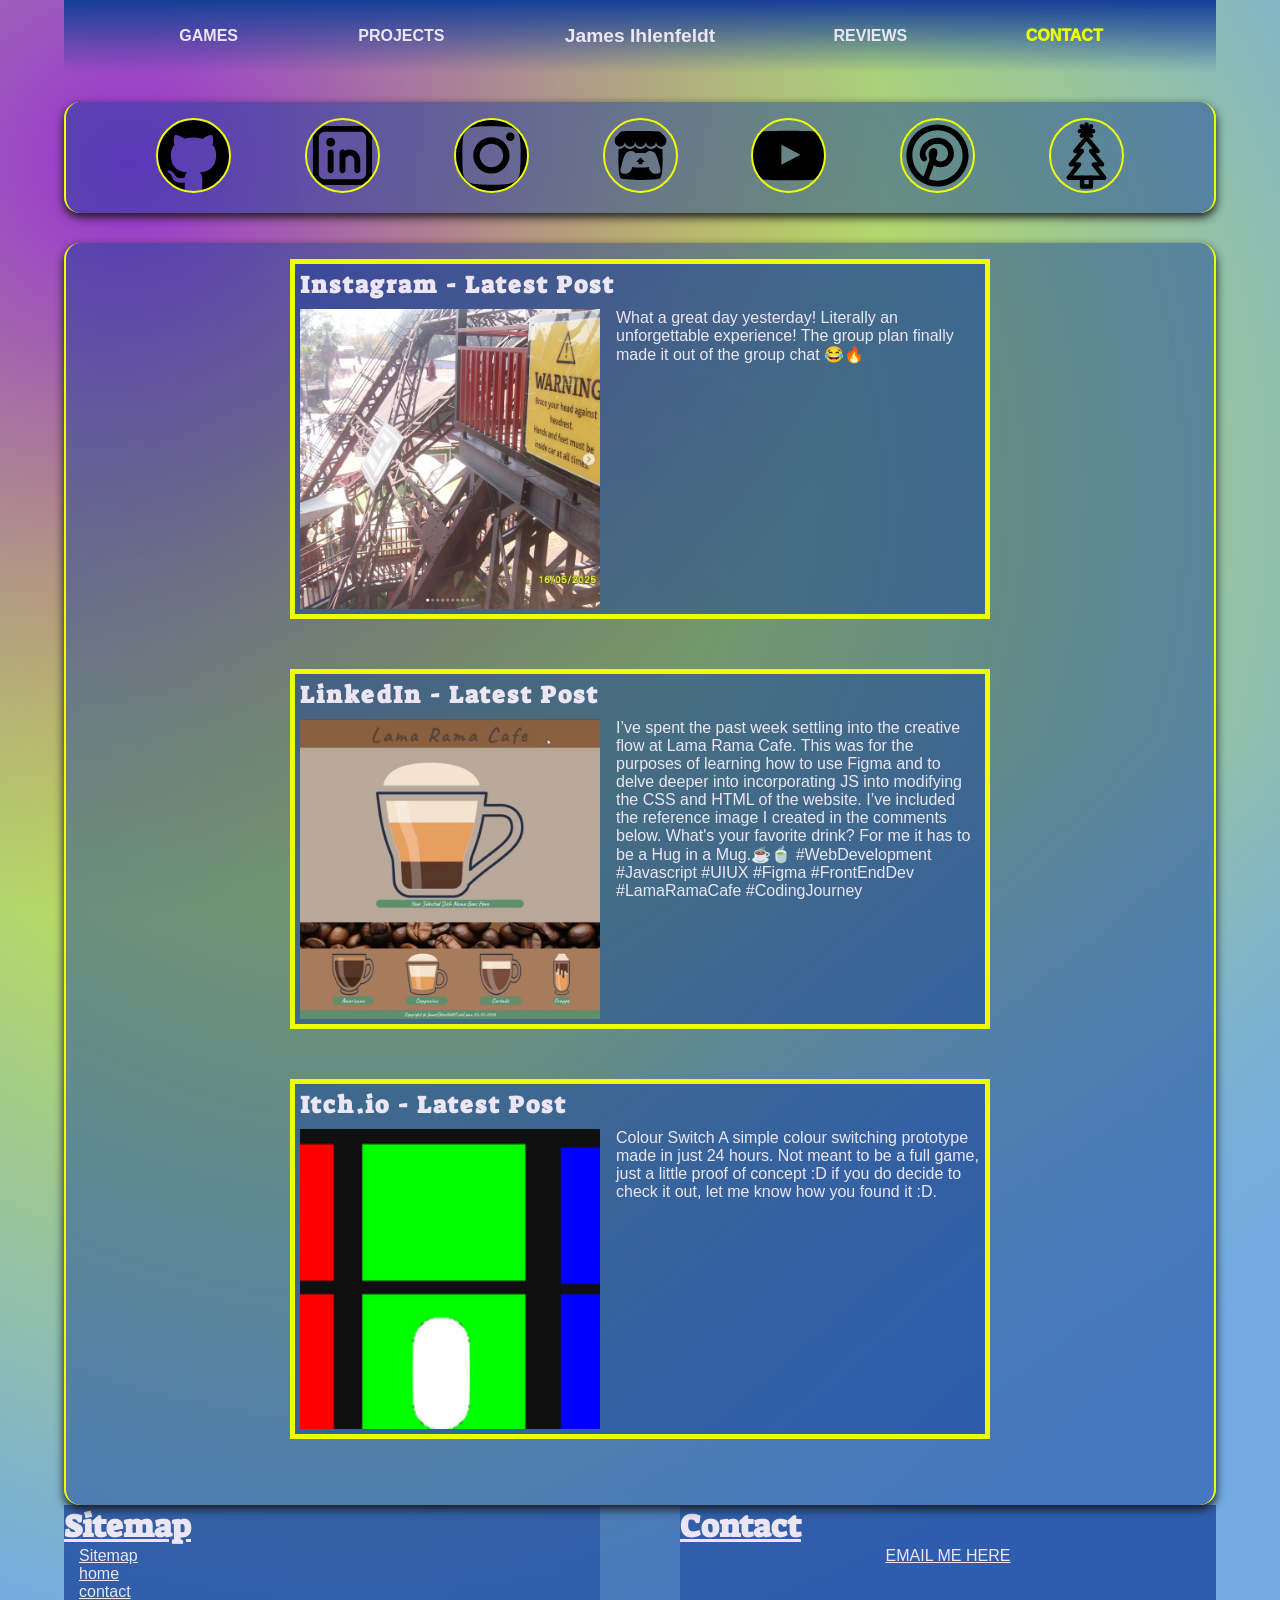
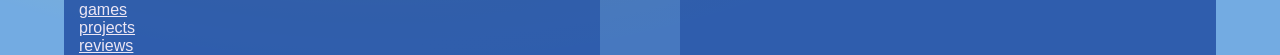
==== HTML/contact.html @ 8f9708d9 "Initial commit Created from https://vercel.com/new" ====
<!DOCTYPE html>
<html lang="en">
<head>
    <meta charset="UTF-8">
    <meta name="viewport" content="width=device-width, initial-scale=1.0">
    <title>Contact</title>
    <link rel="stylesheet" href="/CSS/prefabs.css" type="text/css">
    <link rel="stylesheet" href="/CSS/contact.css" type="text/css">

<script src="/JS/contact/links.js" defer></script>
<script src="/JS/contact/recentPosts.js" defer></script>

    <script src="/JS/htmlHeader.js" defer></script>
    <script src="/JS/htmlFooter.js" defer></script>

</head>
<body>

    <header>

    </header>

    <main>

        <section id="circleLinks" class="classContainer">

        </section>

        <section id="recentPosts" class="classContainer center">
        </section>
        


    </main>
    
    <footer>
        
    </footer>

</body>
</html>
---- CSS/prefabs.css ----
* {
    padding: 0;
    margin: 0;
    box-sizing: border-box;
   font-family: 'Segoe UI', sans-serif;
   color: var(--mainTwo);
    font-size: 16px;
}

h1{
    font-size: 32px;
  font-family: "Suez One", serif;
}

h2{
    font-size: 24px;
    letter-spacing: 2px;
    font-family: "Suez One", serif;

}

h3 {
    font-family: 'Suez One', serif;
}


:root {
    --mainOne:       #163f9879;
    --mainTwo:       #ece6f4;
    --secondary:     #73abe2;
    --secondaryTrans:#73abe279;
    --accent:        #edff00;
    --neutral:       #9732d4;
    --default:       #19191a;
}

header { order: 0; }
main   { order: 1; flex: 1; }
footer { order: 2; }

body {
    display: flex;
    flex-direction: column;
    background: var(--mainTwo);
    margin-right: 4rem;
    margin-left: 4rem;
    background-image:
        radial-gradient(circle at 10% 10%, var(--neutral) 0%, transparent 40%),
        radial-gradient(circle at 90% 90%, var(--secondary) 0%, transparent 40%),
        radial-gradient(circle at 30% 30%, var(--accent) 0%, transparent 80%);
    background-color: #73abe2;
    background-position: center;
    background-repeat: no-repeat;
    background-size: cover;
    max-width: 100%;
}

.classContainer {
    flex: 1 1 500px;
    overflow: hidden;
    background: var(--mainOne);
    box-shadow: 0 4px 10px var(--default);
    backdrop-filter: blur(5px);
    -webkit-backdrop-filter: blur(5px);
    border: var(--accent) solid 2px;
    border-top: none;
    border-bottom: none;
    border-radius: 1rem;
    padding: 1rem;
    margin-top: 30px;
}

.hidden {
    display: none;
}

/* Button */
.pressButton {
    width: 40px;
    height: 40px;
    border-radius: 50%;
    border: 2px solid var(--mainTwo);
    background: var(--secondaryTrans);
    cursor: pointer;
    outline: none;
    transition: transform 0.1s, background 0.15s;
}

.pressButton img {
    width: 30px;
    height: 20px;
    margin-left: 2px;
    margin-top: 4px;
}

.rotated {
    transform: rotate(90deg);
    transition: transform 0.3s ease;
}

.pressButton:hover {
    background: #8ec3f8;
    transform: scale(0.95);
}

.pressButton:active {
    transform: scale(0.5);
}

.backButton img {
    transform: scale(-1, 1);
}

/* Whitespace image */
.whitespaceImage {
    background-image: url("../ASSETS/IMAGES/test1.png");
    background-size: cover;
}

/* Header */
header {
    padding: 25px;
    background: linear-gradient(180deg, #163f98 0%, #163f9885 50%, #163f9800 100%);
    display: grid;
    grid-template-columns: 1fr auto 1fr;
    align-items: center;
    font-size: medium;
    font-weight: bolder;
    position: sticky;
    top: 0px;
    z-index: 5;
    min-width: 400px;
    overflow-x: auto;
}

.navLeft,
.navRight {
    display: flex;
    justify-content: space-evenly;
    align-items: center;
    gap: 30px;
}

#mainTitle {
    text-align: center;
    font-size: larger;
    padding: 0 30px;
}

header a {
    text-decoration: none;
}

header a:hover {
    text-decoration: underline;
}

header a.active {
    color: var(--accent);
    font-weight: 1000;
}

/* Footer */
footer {
    color: var(--default);
    background: var(--mainOne);
    display: flex;
    gap: 80px;
    justify-content: center;
    max-height: 250px;
}

#sitemap,
#contact {
    flex: 1 1 250px;
    background-color: var(--mainOne);
    text-decoration: underline;
}

#sitemap ol {
    list-style-type: none;
    text-decoration: none;
    margin-left: 15px;
}

/* Utility */
.center {
    display: flex;
    flex-direction: column;
    justify-content: center;
    align-items: center;
}

/* Tablet + Phone */
@media screen and (min-width: 0px) and (max-width: 768px) {
    *{
        font-size: 15px;
    }


   body {
        display: flex;
        flex-direction: column;
        min-height: 100vh;
        margin: 0;
        /* Space to allow for no clipping of the header */
        margin-bottom: 50px; 
    }

    header {
        position: fixed;      
        bottom: 0px;
        top: unset;          
        left: 0;
        right: 0;
        background-color: var(--mainOne);
        display: flex;
        justify-content: center;
        gap: 12px;
        z-index: 5;
        overflow-x: auto;    /* allow scrolling if still too wide */
        flex-wrap: nowrap;
    }

    main {
        padding-bottom: 60px; 
        order: 1;
    }

    header { order: 3; }
    footer { order: 2; }

    header a {
        border-left: var(--accent) solid 12px;
        border-right: var(--accent) solid 12px;
    }

    footer {
        display: none;
    }
}

/* Tablet */
@media screen and (min-width: 300px) and (max-width: 768px) {
    main {
        background-color: lightgreen;
    }

    *{
    font-size: 15px;
    }
    
    h1{
    font-size: 28px;
    }

    h2{
    font-size: 24px;
    }

    h3{
    font-size: 20px;
    }


}

/* Phone */
@media screen and (min-width: 0px) and (max-width: 300px) {
    main {
        background-color: lightblue;
    }

    
    *{
    font-size: 15px;
    }
    
    h1{
    font-size: 20px;
    }

    h2{
    font-size: 18px;
    }

    h3{
    font-size: 16px;
    }
}
---- CSS/contact.css ----
img
{
        cursor: pointer;
     height: 300px;
    width: 300px;

    object-fit: cover; 
    object-position: center; 
}

.imageIcon{

    border: 2.5px solid var(--accent);
    cursor: pointer;
     height: 75px;
    width: 75px;
    border-radius: 50%;
    object-fit: cover; 
    object-position: center; 
}

.imageIcon:hover 
{
     border: 5px solid var(--accent);
     
}


.link {
  position: relative;
  display: inline-block;
  cursor: pointer;
}

.hoverName
{
    visibility: hidden;
    width: 100%;
    position: absolute;
    z-index: 1;
    pointer-events: none;

}

.link:hover .hoverName       {
  visibility: visible;
  background-color: var(--secondary);
  bottom: 25%;
}

#circleLinks
{
    display: flex;
    justify-content: space-evenly;
}


.mediaPage {
    display: grid;
    grid-template-columns: 300px 1fr;
    grid-template-rows: auto 1fr;
    max-width: 700px;
    gap: 0 16px;
    text-decoration: none;
    cursor: pointer;
    border: 5px solid var(--accent);
    padding: 5px;
    align-items: start;
    background-color: var(--mainOne);
    margin-bottom: 50px;
}

.mediaPage h2 {
    grid-column: 1 / -1;
    margin: 0 0 8px 0;
}

.mediaPage img {
    grid-column: 1;
    grid-row: 2;
}

.mediaPage p {
    grid-column: 2;
    grid-row: 2;
    margin: 0;
}
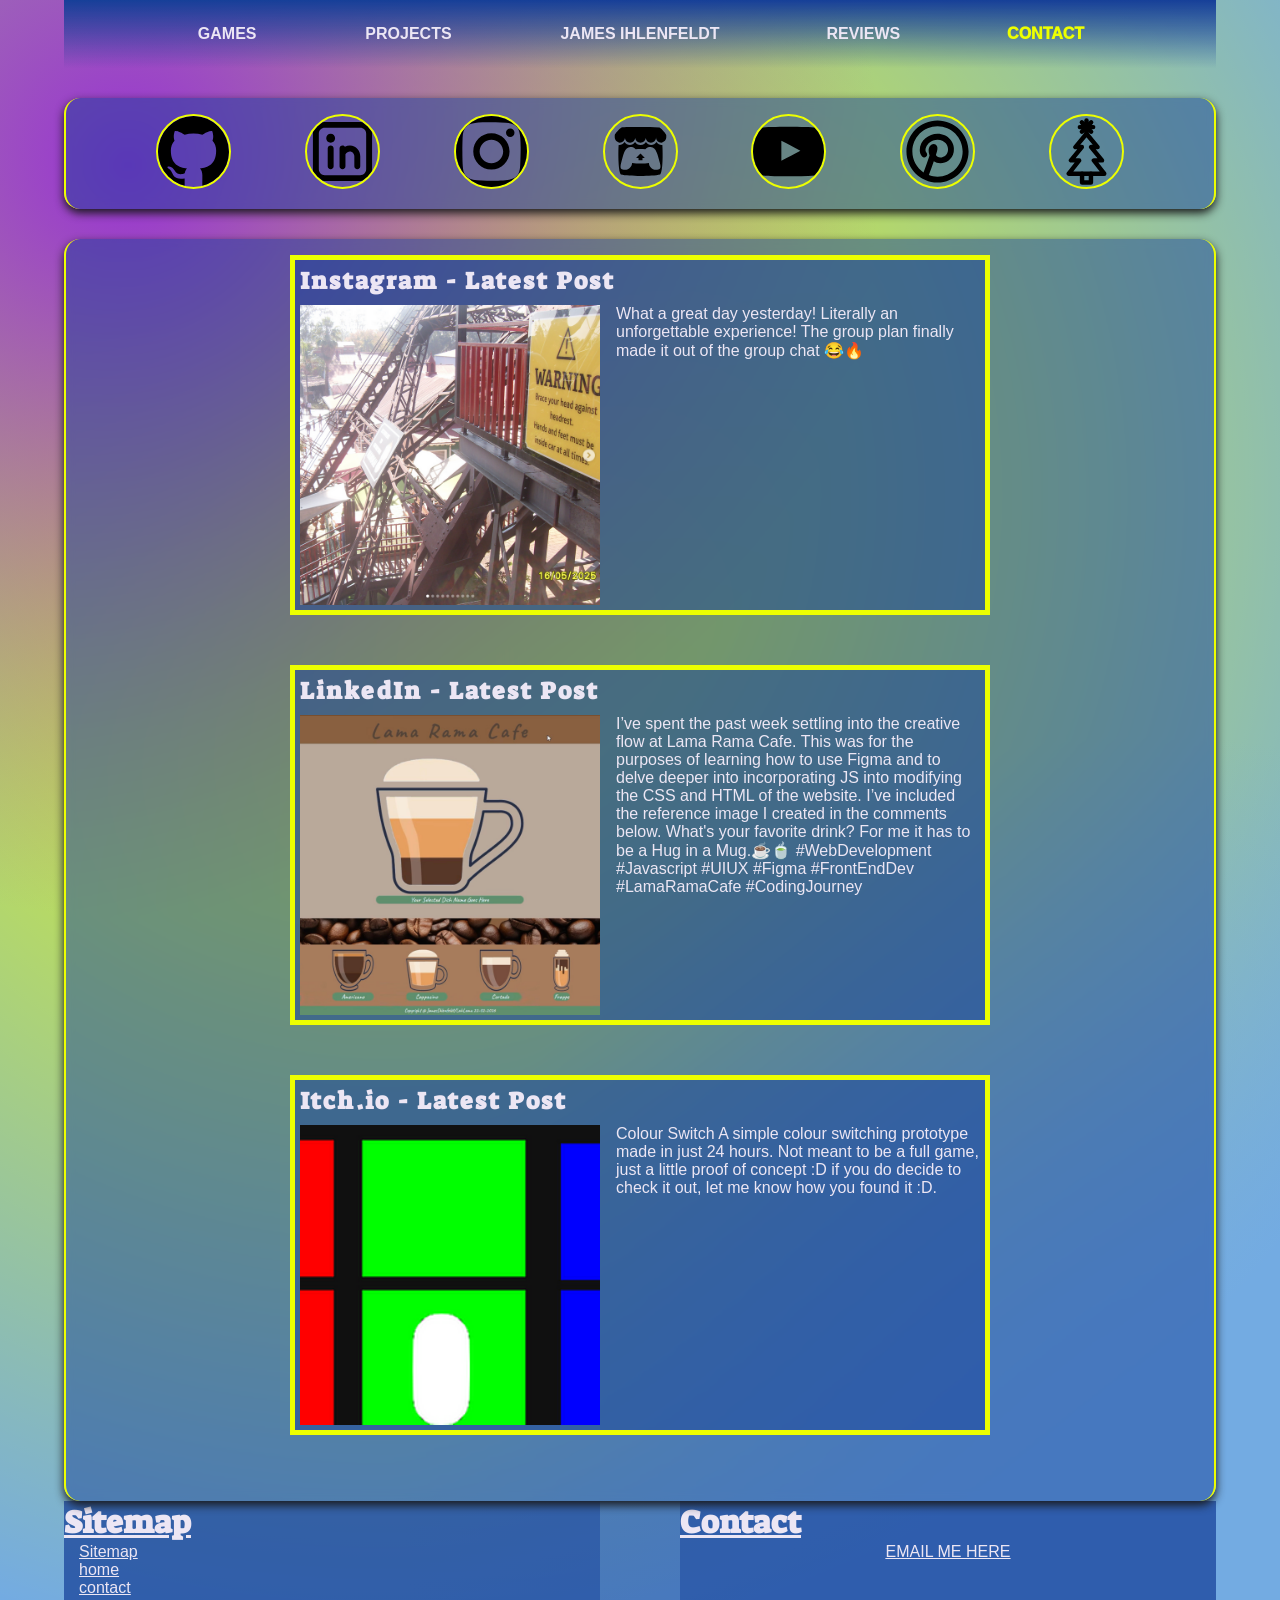
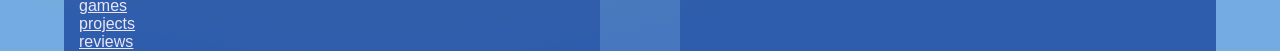
==== commit 9a0f23ee: "Update Tab Icons" ====
--- a/HTML/contact.html
+++ b/HTML/contact.html
@@ -7,6 +7,7 @@
     <link rel="stylesheet" href="/CSS/prefabs.css" type="text/css">
     <link rel="stylesheet" href="/CSS/contact.css" type="text/css">
 
+    <link rel="icon" href="/ASSETS/IMAGES/prefabs/contact.svg">
 <script src="/JS/contact/links.js" defer></script>
 <script src="/JS/contact/recentPosts.js" defer></script>
 
--- a/CSS/prefabs.css
+++ b/CSS/prefabs.css
@@ -114,8 +114,11 @@
 
 /* Whitespace image */
 .whitespaceImage {
-    background-image: url("../ASSETS/IMAGES/test1.png");
-    background-size: cover;
+    /* https://www.svgrepo.com/svg/518952/retrobreaker */
+    background-image: url("../ASSETS/IMAGES/prefabs/whitespaceImage.svg");
+    background-size: contain;
+    background-position: top;
+    background-repeat: no-repeat;
 }
 
 /* Header */
@@ -130,7 +133,7 @@
     position: sticky;
     top: 0px;
     z-index: 5;
-    min-width: 400px;
+    
     overflow-x: auto;
 }
 
@@ -139,14 +142,10 @@
     display: flex;
     justify-content: space-evenly;
     align-items: center;
-    gap: 30px;
-}
-
-#mainTitle {
-    text-align: center;
-    font-size: larger;
-    padding: 0 30px;
-}
+
+}
+
+
 
 header a {
     text-decoration: none;
@@ -156,9 +155,10 @@
     text-decoration: underline;
 }
 
-header a.active {
+.linkRef.active .linkName {
+    
+    font-weight: 1000;
     color: var(--accent);
-    font-weight: 1000;
 }
 
 /* Footer */
@@ -198,6 +198,10 @@
         font-size: 15px;
     }
 
+    .linkRef.active{
+
+        filter: invert();
+    }
 
    body {
         display: flex;
@@ -216,35 +220,48 @@
         right: 0;
         background-color: var(--mainOne);
         display: flex;
-        justify-content: center;
-        gap: 12px;
+        justify-content: space-around;
+   
         z-index: 5;
         overflow-x: auto;    /* allow scrolling if still too wide */
         flex-wrap: nowrap;
-    }
-
-    main {
-        padding-bottom: 60px; 
-        order: 1;
-    }
-
+        padding: 12px;
+        border-radius: 12px;
+        border-bottom-left-radius: 0px;
+        border-bottom-right-radius: 0px;
+    }
+
+    main {order: 1;}
     header { order: 3; }
     footer { order: 2; }
 
     header a {
-        border-left: var(--accent) solid 12px;
-        border-right: var(--accent) solid 12px;
+        border-left: var(--accent) dashed 0.1rem;
+        border-right: var(--accent) dashed 0.1rem;
     }
 
     footer {
         display: none;
     }
+
+    .linkIconImage
+    {
+        width: 100%;
+        height: 100%;
+        min-width: 30px;
+        min-height: 30px;
+        max-width: 50%;
+        max-height: 50%;
+
+    }
+
+
 }
 
 /* Tablet */
 @media screen and (min-width: 300px) and (max-width: 768px) {
     main {
-        background-color: lightgreen;
+        background-color: rgba(255, 111, 0, 0.362);
     }
 
     *{
@@ -269,7 +286,7 @@
 /* Phone */
 @media screen and (min-width: 0px) and (max-width: 300px) {
     main {
-        background-color: lightblue;
+        background-color: rgba(0, 255, 17, 0.407);
     }
 
     
@@ -288,4 +305,8 @@
     h3{
     font-size: 16px;
     }
+
+    
+
+    
 }
--- a/CSS/contact.css
+++ b/CSS/contact.css
@@ -52,6 +52,10 @@
 {
     display: flex;
     justify-content: space-evenly;
+
+    flex-direction: row;
+
+    flex-wrap: wrap;
 }
 
 
@@ -84,4 +88,54 @@
     grid-column: 2;
     grid-row: 2;
     margin: 0;
-}+}
+@media screen and (min-width: 300px) and (max-width: 786px)
+
+{
+    .imageIcon{
+    width: 75px;
+    height: 75px;
+ }
+  .mediaPage {
+    display: flex;
+    align-items: center;
+  }
+
+      img{
+        width: 100px;
+        height: 100px;
+        display: flex;
+        align-self: center;
+    }
+}
+
+
+@media screen and (min-width: 0px) and (max-width: 300px)
+
+{
+    img{
+        width: 120px;
+        height: 120px;
+    }
+
+    .mediaPage {
+    display: flex;
+    align-items: center;
+}
+
+#circleLinks
+{
+    display: flex;
+    flex-direction: row;
+    justify-content: center;
+    flex-wrap: wrap;
+
+}
+
+ .imageIcon
+ {
+    width: 50px;
+    height: 50px;
+ }
+}
+
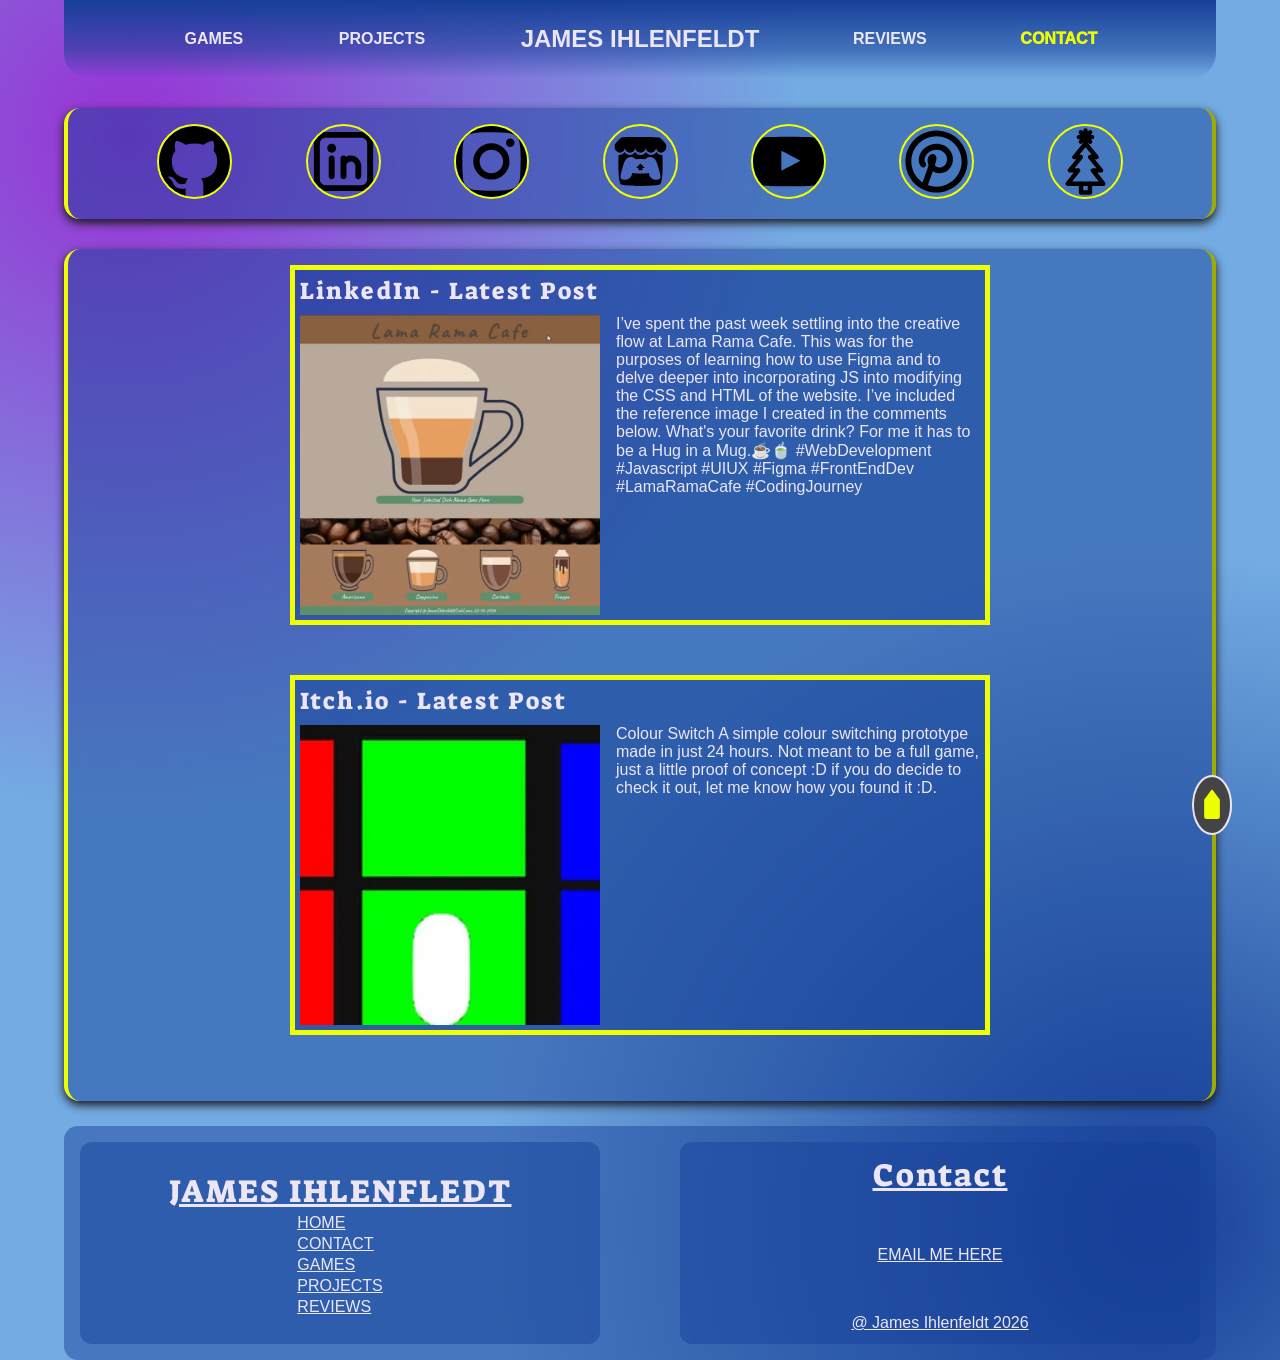
==== commit 19b609be: "Various Improvents to layout" ====
--- a/HTML/contact.html
+++ b/HTML/contact.html
@@ -11,6 +11,8 @@
 <script src="/JS/contact/links.js" defer></script>
 <script src="/JS/contact/recentPosts.js" defer></script>
 
+    
+    <script src="/JS/progressButton.js" defer></script>
     <script src="/JS/htmlHeader.js" defer></script>
     <script src="/JS/htmlFooter.js" defer></script>
 
--- a/CSS/prefabs.css
+++ b/CSS/prefabs.css
@@ -4,29 +4,42 @@
     margin: 0;
     box-sizing: border-box;
    font-family: 'Segoe UI', sans-serif;
+  
    color: var(--mainTwo);
     font-size: 16px;
 }
 
 h1{
     font-size: 32px;
+    letter-spacing: 2px;
   font-family: "Suez One", serif;
+   font-weight: 100;
 }
 
 h2{
     font-size: 24px;
     letter-spacing: 2px;
     font-family: "Suez One", serif;
+    font-weight: 100;
 
 }
 
 h3 {
+    letter-spacing: 2px;
     font-family: 'Suez One', serif;
-}
+    font-weight: 100;
+}
+
+html
+{
+    scroll-behavior: smooth;
+}
+
 
 
 :root {
     --mainOne:       #163f9879;
+    --mainOneSolid:       #163f98;
     --mainTwo:       #ece6f4;
     --secondary:     #73abe2;
     --secondaryTrans:#73abe279;
@@ -39,16 +52,18 @@
 main   { order: 1; flex: 1; }
 footer { order: 2; }
 
+
 body {
     display: flex;
     flex-direction: column;
     background: var(--mainTwo);
     margin-right: 4rem;
     margin-left: 4rem;
+   
     background-image:
         radial-gradient(circle at 10% 10%, var(--neutral) 0%, transparent 40%),
-        radial-gradient(circle at 90% 90%, var(--secondary) 0%, transparent 40%),
-        radial-gradient(circle at 30% 30%, var(--accent) 0%, transparent 80%);
+        /* radial-gradient(circle at 30% 30%, var(--accent) 0%, transparent 80%), */
+        radial-gradient(circle at 90% 90%, var(--mainOneSolid) 0%, transparent 40%);
     background-color: #73abe2;
     background-position: center;
     background-repeat: no-repeat;
@@ -58,12 +73,12 @@
 
 .classContainer {
     flex: 1 1 500px;
-    overflow: hidden;
+
     background: var(--mainOne);
     box-shadow: 0 4px 10px var(--default);
     backdrop-filter: blur(5px);
     -webkit-backdrop-filter: blur(5px);
-    border: var(--accent) solid 2px;
+    border: var(--accent) outset 4px;
     border-top: none;
     border-bottom: none;
     border-radius: 1rem;
@@ -124,7 +139,10 @@
 /* Header */
 header {
     padding: 25px;
-    background: linear-gradient(180deg, #163f98 0%, #163f9885 50%, #163f9800 100%);
+    background: linear-gradient(180deg, #163f98 0%, #163f9885 65%, #163f9800 100%);
+    border-radius: 25px;
+    border-top-left-radius:0px ;
+    border-top-right-radius: 0px;
     display: grid;
     grid-template-columns: 1fr auto 1fr;
     align-items: center;
@@ -142,7 +160,6 @@
     display: flex;
     justify-content: space-evenly;
     align-items: center;
-
 }
 
 
@@ -160,7 +177,9 @@
     font-weight: 1000;
     color: var(--accent);
 }
-
+#mainTitle p
+{font-size:x-large;
+}
 /* Footer */
 footer {
     color: var(--default);
@@ -169,28 +188,75 @@
     gap: 80px;
     justify-content: center;
     max-height: 250px;
-}
-
+    margin-top: 25px;
+    border-radius: 14px;
+    padding: 1rem;
+}
 #sitemap,
 #contact {
     flex: 1 1 250px;
     background-color: var(--mainOne);
     text-decoration: underline;
-}
-
-#sitemap ol {
-    list-style-type: none;
-    text-decoration: none;
-    margin-left: 15px;
-}
-
-/* Utility */
-.center {
+    padding: 12px;
+    border-radius: 12px;
+
     display: flex;
     flex-direction: column;
     justify-content: center;
     align-items: center;
 }
+
+#contact
+{
+    gap: 50px;
+}
+
+#sitemap li{
+    list-style-type: none;
+}
+
+li{
+    text-decoration: none;
+    font-size: 18px;  
+}
+
+/* Utility */
+.center {
+    display: flex;
+    flex-direction: column;
+    justify-content: center;
+    align-items: center;
+}
+
+#pageTracker button
+{   cursor: alias;
+    position: fixed;
+    z-index: 500;
+    bottom:75px;
+    right: 3%;
+    width: 60px;
+    aspect-ratio: 1 / 2;
+    transform: rotate(-90deg);
+}
+#pageTracker img{
+    width: 30px;
+    aspect-ratio: 1 / 2;
+    margin-left: 2px;
+    margin-top: 4px;
+   
+}
+/* Button Scroll Animation */
+#pageTracker button{
+    --scrollPercent: 0%;
+
+    background: conic-gradient(
+        #0f85fa 0% var(--scrollPercent),
+        #444 var(--scrollPercent) 100%
+    );
+}
+
+
+
 
 /* Tablet + Phone */
 @media screen and (min-width: 0px) and (max-width: 768px) {
@@ -209,7 +275,8 @@
         min-height: 100vh;
         margin: 0;
         /* Space to allow for no clipping of the header */
-        margin-bottom: 50px; 
+        margin-bottom: 75px; 
+        
     }
 
     header {
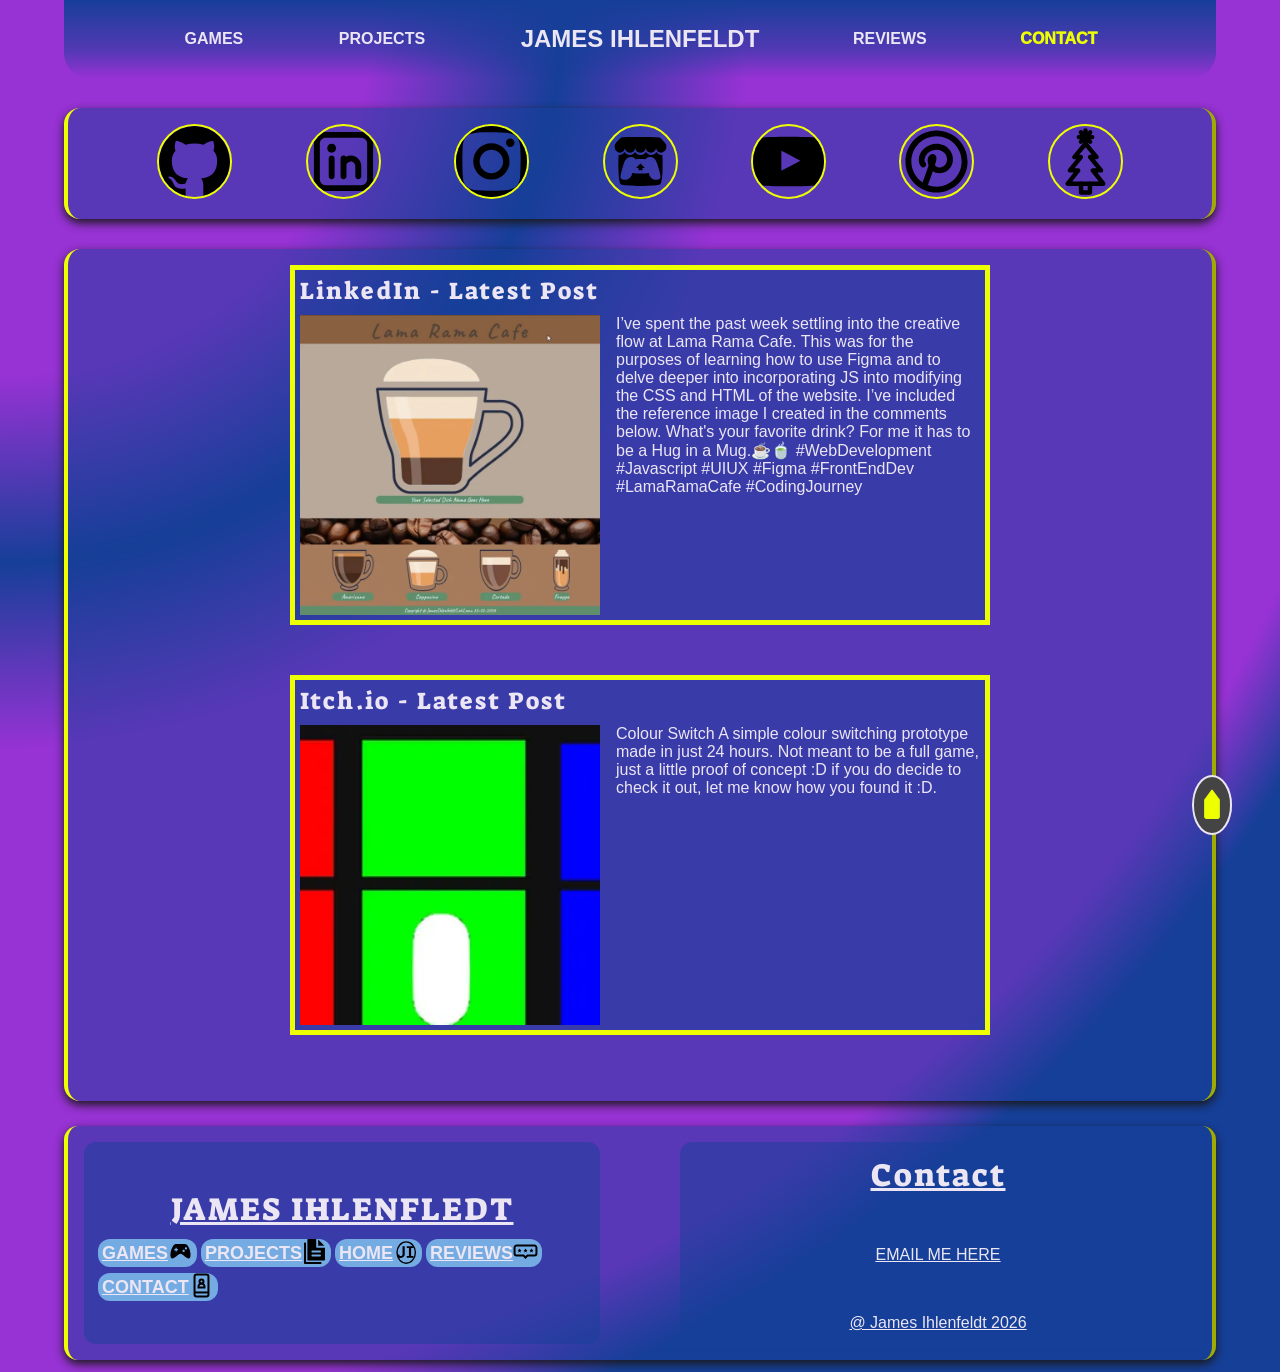
==== commit c7e942fd: "Fixed Html Pathing" ====
--- a/HTML/contact.html
+++ b/HTML/contact.html
@@ -4,17 +4,17 @@
     <meta charset="UTF-8">
     <meta name="viewport" content="width=device-width, initial-scale=1.0">
     <title>Contact</title>
-    <link rel="stylesheet" href="/CSS/prefabs.css" type="text/css">
-    <link rel="stylesheet" href="/CSS/contact.css" type="text/css">
+    <link rel="stylesheet" href="../CSS/prefabs.css" type="text/css">
+    <link rel="stylesheet" href="../CSS/contact.css" type="text/css">
 
-    <link rel="icon" href="/ASSETS/IMAGES/prefabs/contact.svg">
-<script src="/JS/contact/links.js" defer></script>
-<script src="/JS/contact/recentPosts.js" defer></script>
+    <link rel="icon" href="../ASSETS/IMAGES/prefabs/contact.svg">
+<script src="../JS/contact/links.js" defer></script>
+<script src="../JS/contact/recentPosts.js" defer></script>
 
     
-    <script src="/JS/progressButton.js" defer></script>
-    <script src="/JS/htmlHeader.js" defer></script>
-    <script src="/JS/htmlFooter.js" defer></script>
+    <script src="../JS/progressButton.js" defer></script>
+    <script src="../JS/htmlHeader.js" defer></script>
+    <script src="../JS/htmlFooter.js" defer></script>
 
 </head>
 <body>
--- a/CSS/prefabs.css
+++ b/CSS/prefabs.css
@@ -61,9 +61,12 @@
     margin-left: 4rem;
    
     background-image:
-        radial-gradient(circle at 10% 10%, var(--neutral) 0%, transparent 40%),
-        /* radial-gradient(circle at 30% 30%, var(--accent) 0%, transparent 80%), */
-        radial-gradient(circle at 90% 90%, var(--mainOneSolid) 0%, transparent 40%);
+radial-gradient(circle at 0% 0%, var(--neutral) 20%, transparent 30%),
+radial-gradient(circle at 0% 0%, var(--mainOneSolid) 30%, transparent 40%),
+radial-gradient(circle at 0% 0%, var(--neutral) 75%, transparent 80%),
+radial-gradient(circle at 0% 0%, var(--mainOneSolid) 100%, transparent 30%);
+
+
     background-color: #73abe2;
     background-position: center;
     background-repeat: no-repeat;
@@ -182,8 +185,20 @@
 }
 /* Footer */
 footer {
-    color: var(--default);
-    background: var(--mainOne);
+
+        background: var(--mainOne);
+    box-shadow: 0 4px 10px var(--default);
+    backdrop-filter: blur(5px);
+    -webkit-backdrop-filter: blur(5px);
+    border: var(--accent) outset 4px;
+    border-top: none;
+    border-bottom: none;
+    border-radius: 1rem;
+    padding: 1rem;
+    margin-top: 30px;
+
+
+    
     display: flex;
     gap: 80px;
     justify-content: center;
@@ -191,6 +206,7 @@
     margin-top: 25px;
     border-radius: 14px;
     padding: 1rem;
+    margin-bottom: 12px;
 }
 #sitemap,
 #contact {
@@ -206,18 +222,34 @@
     align-items: center;
 }
 
+    .linkIconImage
+    {
+        margin-top: 4px;
+        width: 25px;
+        aspect-ratio: 1 / 1;
+        position: relative;
+  top: 5px;
+    }
+
+
 #contact
 {
     gap: 50px;
 }
 
-#sitemap li{
-    list-style-type: none;
-}
-
-li{
+
+
+#sitemap a{
     text-decoration: none;
     font-size: 18px;  
+    padding:4px;
+    background: var(--secondary);
+    border-radius: 12px;
+    margin:2px;
+    font-weight: bolder;
+
+   
+   
 }
 
 /* Utility */
@@ -326,10 +358,10 @@
 }
 
 /* Tablet */
-@media screen and (min-width: 300px) and (max-width: 768px) {
-    main {
+@media screen and (min-width: 480px) and (max-width: 768px) {
+    /* main {
         background-color: rgba(255, 111, 0, 0.362);
-    }
+    } */
 
     *{
     font-size: 15px;
@@ -351,10 +383,10 @@
 }
 
 /* Phone */
-@media screen and (min-width: 0px) and (max-width: 300px) {
-    main {
+@media screen and (min-width: 0px) and (max-width: 479px) {
+    /* main {
         background-color: rgba(0, 255, 17, 0.407);
-    }
+    } */
 
     
     *{
--- a/CSS/contact.css
+++ b/CSS/contact.css
@@ -1,4 +1,4 @@
-img
+.postImage
 {
         cursor: pointer;
      height: 300px;
@@ -89,8 +89,9 @@
     grid-row: 2;
     margin: 0;
 }
-@media screen and (min-width: 300px) and (max-width: 786px)
 
+/* Tablet */
+@media screen and (min-width: 480px) and (max-width: 768px)
 {
     .imageIcon{
     width: 75px;
@@ -101,7 +102,7 @@
     align-items: center;
   }
 
-      img{
+    .postImage{
         width: 100px;
         height: 100px;
         display: flex;
@@ -109,11 +110,11 @@
     }
 }
 
-
-@media screen and (min-width: 0px) and (max-width: 300px)
+/* Phone */
+@media screen and (min-width: 0px) and (max-width: 479px)
 
 {
-    img{
+    .postImage{
         width: 120px;
         height: 120px;
     }
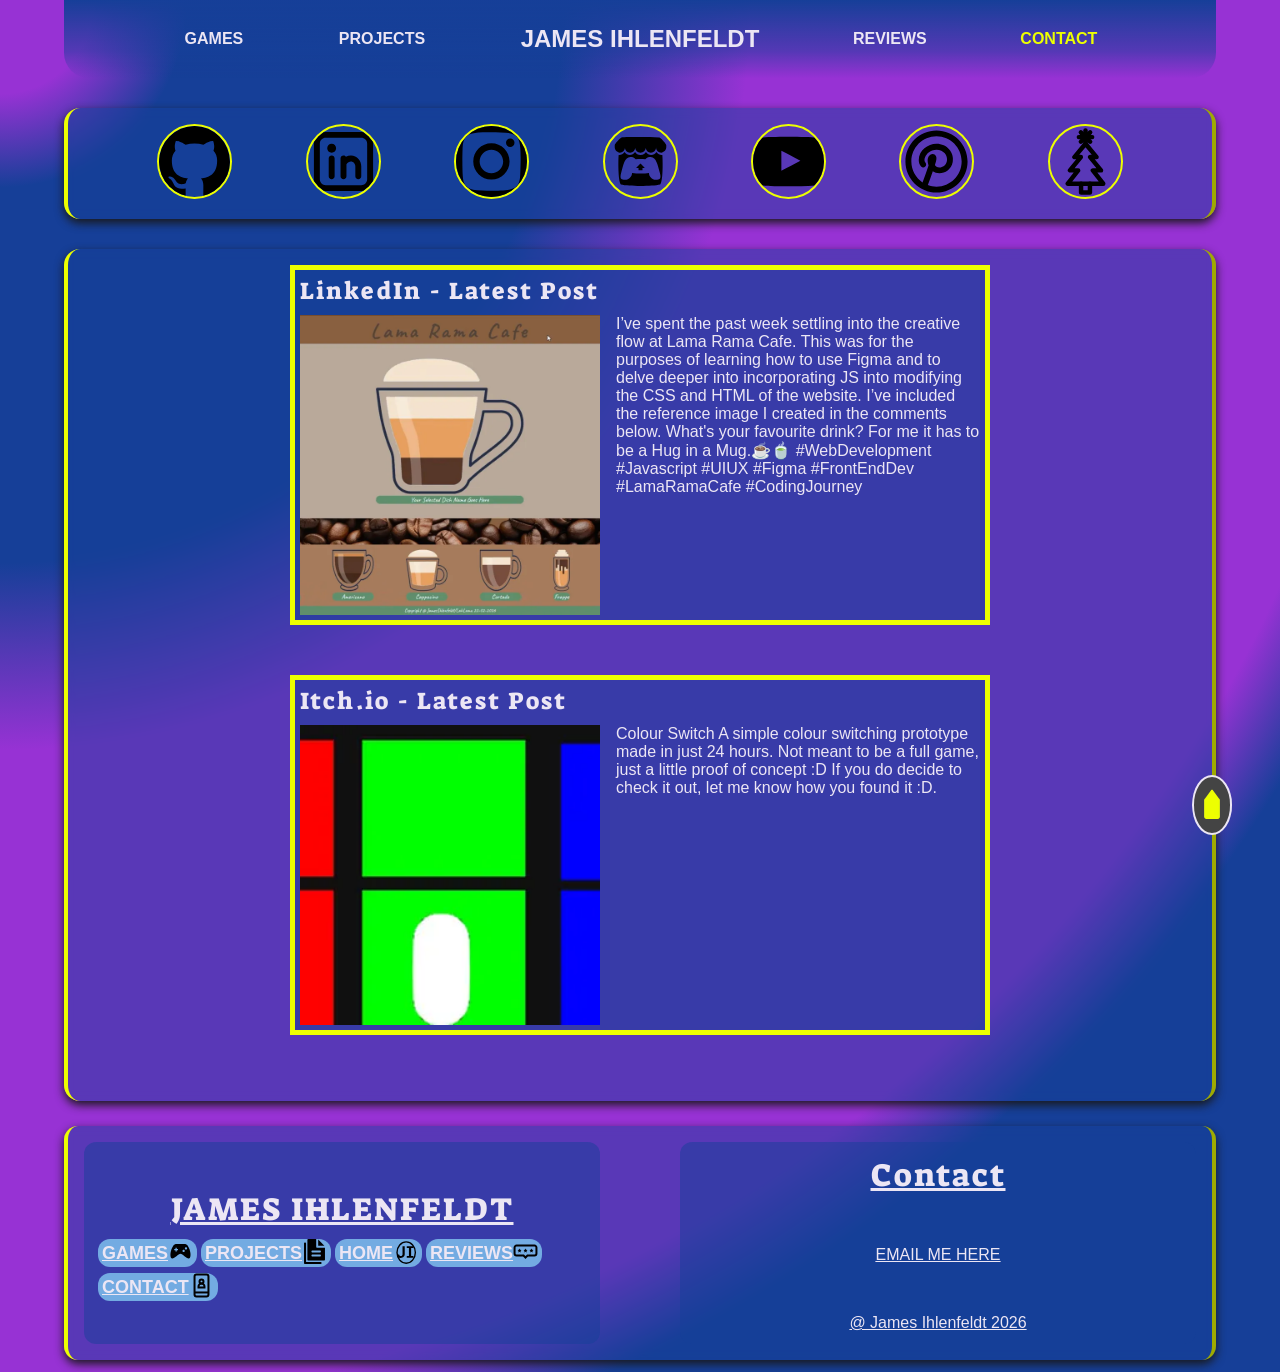
==== commit 817abe27: "Code Tidying up" ====
--- a/HTML/contact.html
+++ b/HTML/contact.html
@@ -4,41 +4,32 @@
     <meta charset="UTF-8">
     <meta name="viewport" content="width=device-width, initial-scale=1.0">
     <title>Contact</title>
+
     <link rel="stylesheet" href="../CSS/prefabs.css" type="text/css">
     <link rel="stylesheet" href="../CSS/contact.css" type="text/css">
 
     <link rel="icon" href="../ASSETS/IMAGES/prefabs/contact.svg">
-<script src="../JS/contact/links.js" defer></script>
-<script src="../JS/contact/recentPosts.js" defer></script>
 
-    
-    <script src="../JS/progressButton.js" defer></script>
     <script src="../JS/htmlHeader.js" defer></script>
     <script src="../JS/htmlFooter.js" defer></script>
+    <script src="../JS/progressButton.js" defer></script>
+    <script src="../JS/contact/links.js" defer></script>
+    <script src="../JS/contact/recentPosts.js" defer></script>
+</head>
 
-</head>
 <body>
 
-    <header>
-
-    </header>
+    <header></header>
 
     <main>
 
-        <section id="circleLinks" class="classContainer">
+        <section id="circleLinks" class="classContainer"></section>
 
-        </section>
-
-        <section id="recentPosts" class="classContainer center">
-        </section>
-        
-
+        <section id="recentPosts" class="classContainer center"></section>
 
     </main>
-    
-    <footer>
-        
-    </footer>
+
+    <footer></footer>
 
 </body>
-</html> +</html>
--- a/CSS/prefabs.css
+++ b/CSS/prefabs.css
@@ -1,285 +1,348 @@
-
-* {
+/* ========================================
+   RESET & GLOBALS
+======================================== */
+
+*
+{
+    margin: 0;
     padding: 0;
-    margin: 0;
     box-sizing: border-box;
-   font-family: 'Segoe UI', sans-serif;
-  
-   color: var(--mainTwo);
+
+    font-family: "Segoe UI", sans-serif;
     font-size: 16px;
-}
-
-h1{
+    color: var(--mainTwo);
+}
+
+html
+{
+    scroll-behavior: smooth;
+}
+
+:root
+{
+    --mainOne: #163f9879;
+    --mainOneSolid: #163f98;
+    --mainTwo: #ece6f4;
+    --secondary: #73abe2;
+    --secondaryTrans: #73abe279;
+    --accent: #edff00;
+    --neutral: #9732d4;
+    --default: #19191a;
+}
+
+/* ========================================
+   TYPOGRAPHY
+======================================== */
+
+h1
+{
+    font-family: "Suez One", serif;
     font-size: 32px;
+    font-weight: 100;
     letter-spacing: 2px;
-  font-family: "Suez One", serif;
-   font-weight: 100;
-}
-
-h2{
+}
+
+h2
+{
+    font-family: "Suez One", serif;
     font-size: 24px;
+    font-weight: 100;
     letter-spacing: 2px;
+}
+
+h3
+{
     font-family: "Suez One", serif;
     font-weight: 100;
-
-}
-
-h3 {
     letter-spacing: 2px;
-    font-family: 'Suez One', serif;
-    font-weight: 100;
-}
-
-html
-{
-    scroll-behavior: smooth;
-}
-
-
-
-:root {
-    --mainOne:       #163f9879;
-    --mainOneSolid:       #163f98;
-    --mainTwo:       #ece6f4;
-    --secondary:     #73abe2;
-    --secondaryTrans:#73abe279;
-    --accent:        #edff00;
-    --neutral:       #9732d4;
-    --default:       #19191a;
-}
-
+}
+
+/* ========================================
+   PAGE LAYOUT
+======================================== */
+
+/* Desktop Layout */
 header { order: 0; }
 main   { order: 1; flex: 1; }
 footer { order: 2; }
 
-
-body {
+body
+{
     display: flex;
     flex-direction: column;
-    background: var(--mainTwo);
-    margin-right: 4rem;
-    margin-left: 4rem;
-   
+
+    max-width: 100%;
+
+    margin-inline: 4rem;
+
+    background-color: #73abe2;
+
     background-image:
-radial-gradient(circle at 0% 0%, var(--neutral) 20%, transparent 30%),
-radial-gradient(circle at 0% 0%, var(--mainOneSolid) 30%, transparent 40%),
-radial-gradient(circle at 0% 0%, var(--neutral) 75%, transparent 80%),
-radial-gradient(circle at 0% 0%, var(--mainOneSolid) 100%, transparent 30%);
-
-
-    background-color: #73abe2;
+        radial-gradient(circle at 0% 0%, var(--neutral) 5%, transparent 10%),
+        radial-gradient(circle at 0% 0%, var(--mainOneSolid) 30%, transparent 40%),
+        radial-gradient(circle at 0% 0%, var(--neutral) 75%, transparent 80%),
+        radial-gradient(circle at 0% 0%, var(--mainOneSolid) 100%, transparent 30%);
+
     background-position: center;
     background-repeat: no-repeat;
     background-size: cover;
-    max-width: 100%;
-}
-
-.classContainer {
+}
+
+.classContainer
+{
     flex: 1 1 500px;
 
+    margin-top: 30px;
+    padding: 1rem;
+
     background: var(--mainOne);
-    box-shadow: 0 4px 10px var(--default);
-    backdrop-filter: blur(5px);
-    -webkit-backdrop-filter: blur(5px);
-    border: var(--accent) outset 4px;
+
+    border: 4px outset var(--accent);
     border-top: none;
     border-bottom: none;
     border-radius: 1rem;
-    padding: 1rem;
-    margin-top: 30px;
-}
-
-.hidden {
+
+    box-shadow: 0 4px 10px var(--default);
+
+    backdrop-filter: blur(5px);
+    -webkit-backdrop-filter: blur(5px);
+}
+
+.hidden
+{
     display: none;
 }
 
-/* Button */
-.pressButton {
+/* ========================================
+   BUTTONS
+======================================== */
+
+.pressButton
+{
     width: 40px;
     height: 40px;
-    border-radius: 50%;
-    border: 2px solid var(--mainTwo);
-    background: var(--secondaryTrans);
+
     cursor: pointer;
     outline: none;
+
+    background: var(--secondaryTrans);
+    border: 2px solid var(--mainTwo);
+    border-radius: 50%;
+
     transition: transform 0.1s, background 0.15s;
 }
 
-.pressButton img {
+.pressButton img
+{
     width: 30px;
     height: 20px;
+
+    margin-top: 4px;
     margin-left: 2px;
-    margin-top: 4px;
-}
-
-.rotated {
+}
+
+.pressButton:hover
+{
+    background: #8ec3f8;
+    transform: scale(0.95);
+}
+
+.pressButton:active
+{
+    transform: scale(0.5);
+}
+
+.backButton img
+{
+    transform: scale(-1, 1);
+}
+
+.rotated
+{
     transform: rotate(90deg);
     transition: transform 0.3s ease;
 }
 
-.pressButton:hover {
-    background: #8ec3f8;
-    transform: scale(0.95);
-}
-
-.pressButton:active {
-    transform: scale(0.5);
-}
-
-.backButton img {
-    transform: scale(-1, 1);
-}
-
-/* Whitespace image */
-.whitespaceImage {
-    /* https://www.svgrepo.com/svg/518952/retrobreaker */
+/* ========================================
+   DECORATIVE ELEMENTS
+======================================== */
+
+.whitespaceImage
+{
     background-image: url("../ASSETS/IMAGES/prefabs/whitespaceImage.svg");
-    background-size: contain;
     background-position: top;
     background-repeat: no-repeat;
-}
-
-/* Header */
-header {
-    padding: 25px;
-    background: linear-gradient(180deg, #163f98 0%, #163f9885 65%, #163f9800 100%);
-    border-radius: 25px;
-    border-top-left-radius:0px ;
-    border-top-right-radius: 0px;
+    background-size: contain;
+}
+
+/* ========================================
+   HEADER
+======================================== */
+
+header
+{
+    position: sticky;
+    top: 0;
+    z-index: 5;
+
     display: grid;
     grid-template-columns: 1fr auto 1fr;
     align-items: center;
+
+    padding: 25px;
+
+    background: linear-gradient(
+        180deg,
+        #163f98 0%,
+        #163f9885 65%,
+        #163f9800 100%
+    );
+
+    border-radius: 25px;
+    border-top-left-radius: 0;
+    border-top-right-radius: 0;
+
     font-size: medium;
     font-weight: bolder;
-    position: sticky;
-    top: 0px;
-    z-index: 5;
-    
+
     overflow-x: auto;
 }
 
 .navLeft,
-.navRight {
+.navRight
+{
     display: flex;
     justify-content: space-evenly;
     align-items: center;
 }
 
-
-
-header a {
+header a
+{
     text-decoration: none;
 }
 
-header a:hover {
+header a:hover
+{
     text-decoration: underline;
 }
 
-.linkRef.active .linkName {
-    
-    font-weight: 1000;
+.linkRef.active .linkName
+{
     color: var(--accent);
-}
+    font-weight: 900;
+}
+
 #mainTitle p
-{font-size:x-large;
-}
-/* Footer */
-footer {
-
-        background: var(--mainOne);
+{
+    font-size: x-large;
+}
+
+/* ========================================
+   FOOTER
+======================================== */
+
+footer
+{
+    display: flex;
+    justify-content: center;
+    gap: 80px;
+
+    margin-top: 25px;
+    margin-bottom: 12px;
+
+    max-height: 250px;
+    padding: 1rem;
+
+    background: var(--mainOne);
+
+    border: 4px outset var(--accent);
+    border-top: none;
+    border-bottom: none;
+    border-radius: 14px;
+
     box-shadow: 0 4px 10px var(--default);
+
     backdrop-filter: blur(5px);
     -webkit-backdrop-filter: blur(5px);
-    border: var(--accent) outset 4px;
-    border-top: none;
-    border-bottom: none;
-    border-radius: 1rem;
-    padding: 1rem;
-    margin-top: 30px;
-
-
-    
+}
+
+#sitemap,
+#contact
+{
     display: flex;
-    gap: 80px;
+    flex: 1 1 250px;
+    flex-direction: column;
     justify-content: center;
-    max-height: 250px;
-    margin-top: 25px;
-    border-radius: 14px;
-    padding: 1rem;
-    margin-bottom: 12px;
-}
-#sitemap,
-#contact {
-    flex: 1 1 250px;
+    align-items: center;
+
+    padding: 12px;
+
     background-color: var(--mainOne);
+
+    border-radius: 12px;
     text-decoration: underline;
-    padding: 12px;
+}
+
+#contact
+{
+    gap: 50px;
+}
+
+#sitemap a
+{
+    padding: 4px;
+    margin: 2px;
+
+    font-size: 18px;
+    font-weight: bolder;
+    text-decoration: none;
+
+    background: var(--secondary);
     border-radius: 12px;
-
+}
+
+.linkIconImage
+{
+    position: relative;
+    top: 5px;
+
+    width: 25px;
+    aspect-ratio: 1 / 1;
+
+    margin-top: 4px;
+}
+
+/* ========================================
+   UTILITIES
+======================================== */
+
+.center
+{
     display: flex;
     flex-direction: column;
     justify-content: center;
     align-items: center;
 }
 
-    .linkIconImage
-    {
-        margin-top: 4px;
-        width: 25px;
-        aspect-ratio: 1 / 1;
-        position: relative;
-  top: 5px;
-    }
-
-
-#contact
-{
-    gap: 50px;
-}
-
-
-
-#sitemap a{
-    text-decoration: none;
-    font-size: 18px;  
-    padding:4px;
-    background: var(--secondary);
-    border-radius: 12px;
-    margin:2px;
-    font-weight: bolder;
-
-   
-   
-}
-
-/* Utility */
-.center {
-    display: flex;
-    flex-direction: column;
-    justify-content: center;
-    align-items: center;
-}
+/* ========================================
+   PAGE TRACKER
+======================================== */
 
 #pageTracker button
-{   cursor: alias;
+{
+    --scrollPercent: 0%;
+
     position: fixed;
+    right: 3%;
+    bottom: 75px;
     z-index: 500;
-    bottom:75px;
-    right: 3%;
+
     width: 60px;
     aspect-ratio: 1 / 2;
+
+    cursor: alias;
+
     transform: rotate(-90deg);
-}
-#pageTracker img{
-    width: 30px;
-    aspect-ratio: 1 / 2;
-    margin-left: 2px;
-    margin-top: 4px;
-   
-}
-/* Button Scroll Animation */
-#pageTracker button{
-    --scrollPercent: 0%;
 
     background: conic-gradient(
         #0f85fa 0% var(--scrollPercent),
@@ -287,59 +350,76 @@
     );
 }
 
-
-
-
-/* Tablet + Phone */
-@media screen and (min-width: 0px) and (max-width: 768px) {
-    *{
+#pageTracker img
+{
+    width: 30px;
+
+    aspect-ratio: 1 / 2;
+
+    margin-top: 4px;
+    margin-left: 2px;
+}
+
+/* ========================================
+   TABLET + PHONE
+======================================== */
+
+@media screen and (max-width: 768px)
+{
+    *
+    {
         font-size: 15px;
     }
 
-    .linkRef.active{
-
+    header { order: 3; }
+    main   { order: 1; }
+    footer { order: 2; }
+
+    .linkRef.active
+    {
         filter: invert();
     }
 
-   body {
-        display: flex;
-        flex-direction: column;
+    body
+    {
         min-height: 100vh;
         margin: 0;
-        /* Space to allow for no clipping of the header */
-        margin-bottom: 75px; 
-        
-    }
-
-    header {
-        position: fixed;      
-        bottom: 0px;
-        top: unset;          
+        margin-bottom: 75px;
+    }
+
+    header
+    {
+        position: fixed;
+        right: 0;
+        bottom: 0;
         left: 0;
-        right: 0;
-        background-color: var(--mainOne);
+        top: unset;
+
         display: flex;
         justify-content: space-around;
-   
-        z-index: 5;
-        overflow-x: auto;    /* allow scrolling if still too wide */
         flex-wrap: nowrap;
+
         padding: 12px;
+
+        background-color: var(--mainOne);
+
         border-radius: 12px;
-        border-bottom-left-radius: 0px;
-        border-bottom-right-radius: 0px;
-    }
-
-    main {order: 1;}
-    header { order: 3; }
-    footer { order: 2; }
-
-    header a {
-        border-left: var(--accent) dashed 0.1rem;
-        border-right: var(--accent) dashed 0.1rem;
-    }
-
-    footer {
+        border-bottom-right-radius: 0;
+        border-bottom-left-radius: 0;
+
+        overflow-x: auto;
+    }
+
+
+
+    header a
+    {
+        border-left: 0.1rem dashed var(--accent);
+        border-right: 0.1rem dashed var(--accent);
+    }
+
+    footer
+    {
         display: none;
     }
 
@@ -347,65 +427,33 @@
     {
         width: 100%;
         height: 100%;
+
         min-width: 30px;
         min-height: 30px;
+
         max-width: 50%;
         max-height: 50%;
-
-    }
-
-
-}
-
-/* Tablet */
-@media screen and (min-width: 480px) and (max-width: 768px) {
-    /* main {
-        background-color: rgba(255, 111, 0, 0.362);
-    } */
-
-    *{
-    font-size: 15px;
-    }
-    
-    h1{
-    font-size: 28px;
-    }
-
-    h2{
-    font-size: 24px;
-    }
-
-    h3{
-    font-size: 20px;
-    }
-
-
-}
-
-/* Phone */
-@media screen and (min-width: 0px) and (max-width: 479px) {
-    /* main {
-        background-color: rgba(0, 255, 17, 0.407);
-    } */
-
-    
-    *{
-    font-size: 15px;
-    }
-    
-    h1{
-    font-size: 20px;
-    }
-
-    h2{
-    font-size: 18px;
-    }
-
-    h3{
-    font-size: 16px;
-    }
-
-    
-
-    
+    }
+}
+
+/* ========================================
+   TABLET
+======================================== */
+
+@media screen and (min-width: 480px) and (max-width: 768px)
+{
+    h1 { font-size: 28px; }
+    h2 { font-size: 24px; }
+    h3 { font-size: 20px; }
+}
+
+/* ========================================
+   PHONE
+======================================== */
+
+@media screen and (max-width: 479px)
+{
+    h1 { font-size: 20px; }
+    h2 { font-size: 18px; }
+    h3 { font-size: 16px; }
 }
--- a/CSS/contact.css
+++ b/CSS/contact.css
@@ -1,90 +1,101 @@
 .postImage
 {
-        cursor: pointer;
-     height: 300px;
     width: 300px;
+    height: 300px;
 
-    object-fit: cover; 
-    object-position: center; 
+    cursor: pointer;
+
+    object-fit: cover;
+    object-position: center;
 }
 
-.imageIcon{
+.imageIcon
+{
+    width: 75px;
+    height: 75px;
+
+    cursor: pointer;
 
     border: 2.5px solid var(--accent);
-    cursor: pointer;
-     height: 75px;
-    width: 75px;
     border-radius: 50%;
-    object-fit: cover; 
-    object-position: center; 
+
+    object-fit: cover;
+    object-position: center;
 }
 
-.imageIcon:hover 
+.imageIcon:hover
 {
-     border: 5px solid var(--accent);
-     
+    border: 5px solid var(--accent);
 }
 
-
-.link {
-  position: relative;
-  display: inline-block;
-  cursor: pointer;
+.link
+{
+    position: relative;
+    display: inline-block;
+    cursor: pointer;
 }
 
 .hoverName
 {
-    visibility: hidden;
-    width: 100%;
     position: absolute;
     z-index: 1;
+
+    width: 100%;
+
+    visibility: hidden;
     pointer-events: none;
-
 }
 
-.link:hover .hoverName       {
-  visibility: visible;
-  background-color: var(--secondary);
-  bottom: 25%;
+.link:hover .hoverName
+{
+    visibility: visible;
+    bottom: 25%;
+    background-color: var(--secondary);
 }
 
 #circleLinks
 {
     display: flex;
+    flex-direction: row;
+    flex-wrap: wrap;
     justify-content: space-evenly;
-
-    flex-direction: row;
-
-    flex-wrap: wrap;
 }
 
-
-.mediaPage {
+.mediaPage
+{
     display: grid;
     grid-template-columns: 300px 1fr;
     grid-template-rows: auto 1fr;
+
     max-width: 700px;
     gap: 0 16px;
+
+    align-items: start;
+
+    margin-bottom: 50px;
+    padding: 5px;
+
+    cursor: pointer;
     text-decoration: none;
-    cursor: pointer;
+
     border: 5px solid var(--accent);
-    padding: 5px;
-    align-items: start;
     background-color: var(--mainOne);
-    margin-bottom: 50px;
 }
 
-.mediaPage h2 {
+.mediaPage h2
+{
     grid-column: 1 / -1;
-    margin: 0 0 8px 0;
+    margin: 0 0 8px;
 }
 
-.mediaPage img {
+.mediaPage img
+{
     grid-column: 1;
     grid-row: 2;
 }
 
-.mediaPage p {
+.mediaPage p
+{
     grid-column: 2;
     grid-row: 2;
     margin: 0;
@@ -93,50 +104,50 @@
 /* Tablet */
 @media screen and (min-width: 480px) and (max-width: 768px)
 {
-    .imageIcon{
-    width: 75px;
-    height: 75px;
- }
-  .mediaPage {
-    display: flex;
-    align-items: center;
-  }
+    .imageIcon
+    {
+        width: 75px;
+        height: 75px;
+    }
 
-    .postImage{
+    .mediaPage
+    {
+        display: flex;
+        align-items: center;
+    }
+
+    .postImage
+    {
         width: 100px;
         height: 100px;
-        display: flex;
+
         align-self: center;
     }
 }
 
 /* Phone */
-@media screen and (min-width: 0px) and (max-width: 479px)
-
+@media screen and (max-width: 479px)
 {
-    .postImage{
+    .postImage
+    {
         width: 120px;
         height: 120px;
     }
 
-    .mediaPage {
-    display: flex;
-    align-items: center;
-}
+    .mediaPage
+    {
+        display: flex;
+        align-items: center;
+    }
 
-#circleLinks
-{
-    display: flex;
-    flex-direction: row;
-    justify-content: center;
-    flex-wrap: wrap;
+    #circleLinks
+    {
+        justify-content: center;
+    }
 
-}
-
- .imageIcon
- {
-    width: 50px;
-    height: 50px;
- }
-}
-
+    .imageIcon
+    {
+        width: 50px;
+        height: 50px;
+    }
+}
